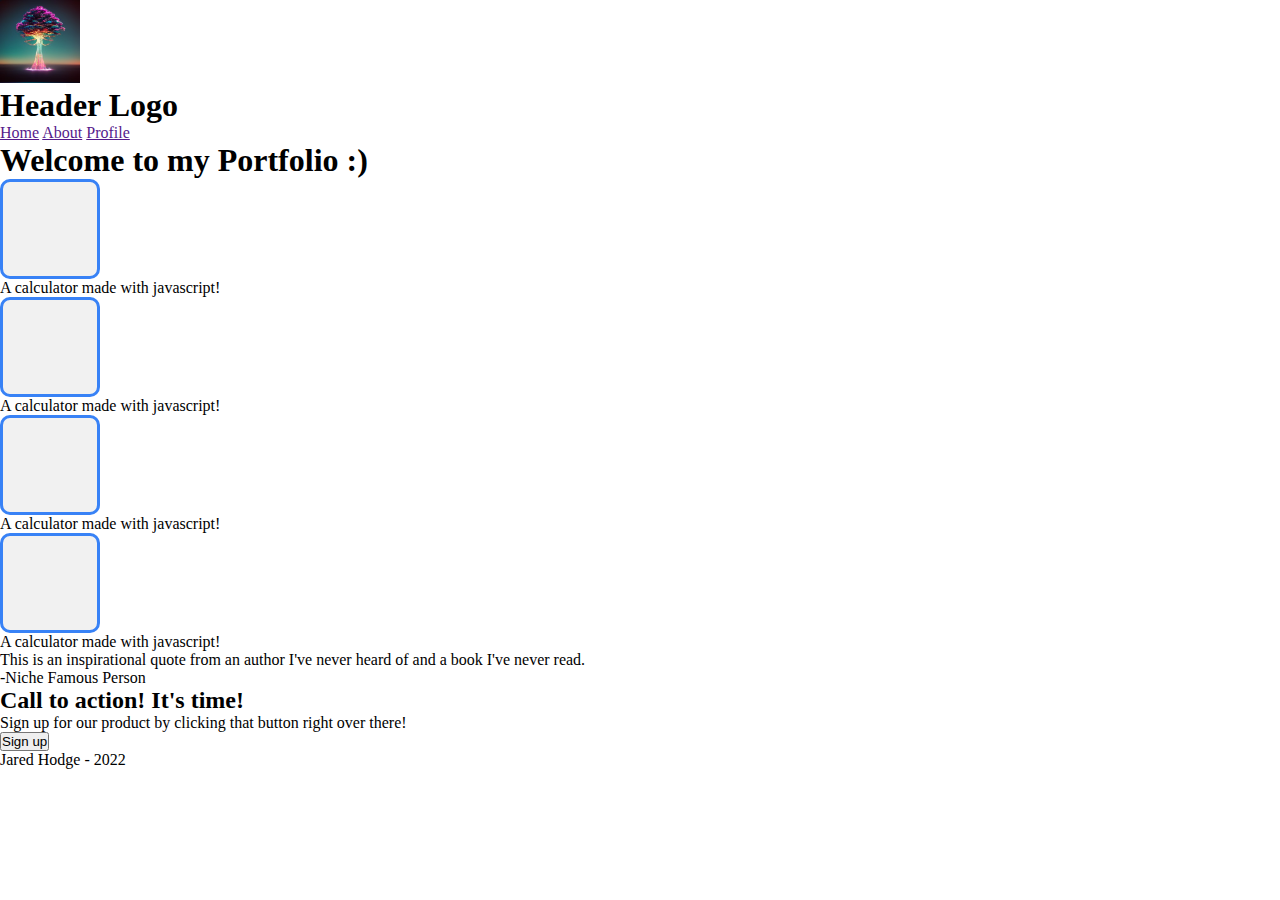
==== index.html @ a6090724 "init" ====
<!DOCTYPE html>
<html lang="en">
    <head>
        <meta charset="UTF-8">
        <meta http-equiv="X-UA-Compatible" content="IE=edge">
        <meta name="viewport" content="width=<device-width>, initial-scale=1.0">
        <title>Jared</title>
        <link rel="stylesheet" href="style.css">
    </head>
    <body>

        <header>
            <img src="./assets/logo.jpg" alt="logo">
            <h1>Header Logo</h1>
            <nav>
                <a href="">Home</a>
                <a href="">About</a>
                <a href="">Profile</a>
            </nav>
        </header>

        <div class="row">
            <div class="row-hero">
                <h1>Welcome to my Portfolio :)</h1>
            </div>
        </div>

        <div class="row">
            <div class="row-project-cards">
                <div class="card">
                    <div class="placeholder-box"></div>
                    <p>A calculator made with javascript!</p>
                </div>
                <div class="card">
                    <div class="placeholder-box"></div>
                    <p>A calculator made with javascript!</p>
                </div>
                <div class="card">
                    <div class="placeholder-box"></div>
                    <p>A calculator made with javascript!</p>
                </div>
                <div class="card">
                    <div class="placeholder-box"></div>
                    <p>A calculator made with javascript!</p>
                </div>
            </div>
        </div>

        <div class="row">
            <div class="row-quote">
                <p>This is an inspirational quote from an author I've never heard of and a book I've never read.</p>
                <p>-Niche Famous Person</p>
            </div>
        </div>

        <div class="row">
            <div class="row-signup">
                <div class="signup-box">
                    <h2>Call to action! It's time!</h2>
                    <p>Sign up for our product by clicking that button right over there!</p>
                    <button>Sign up</button>
                </div>
            </div>
        </div>

        <footer>
            <p>Jared Hodge - 2022</p>
        </footer>
        
    </body>
</html>
---- style.css ----
* {
    margin: 0;
    padding: 0;
    box-sizing: border-box;

    --blue: #3882f6;
}

header img {
    width: 80px;
}

body {
    display: flex;
    flex-direction: column;
    justify-content: space-between;
}

.row {
    display: flex;
    align-items: center;
    flex: 1;
}

.placeholder-box {
    width: 100px;
    height: 100px;
    background-color: #f1f1f1;
    border: 3px solid var(--blue);
    border-radius: 10px;

}
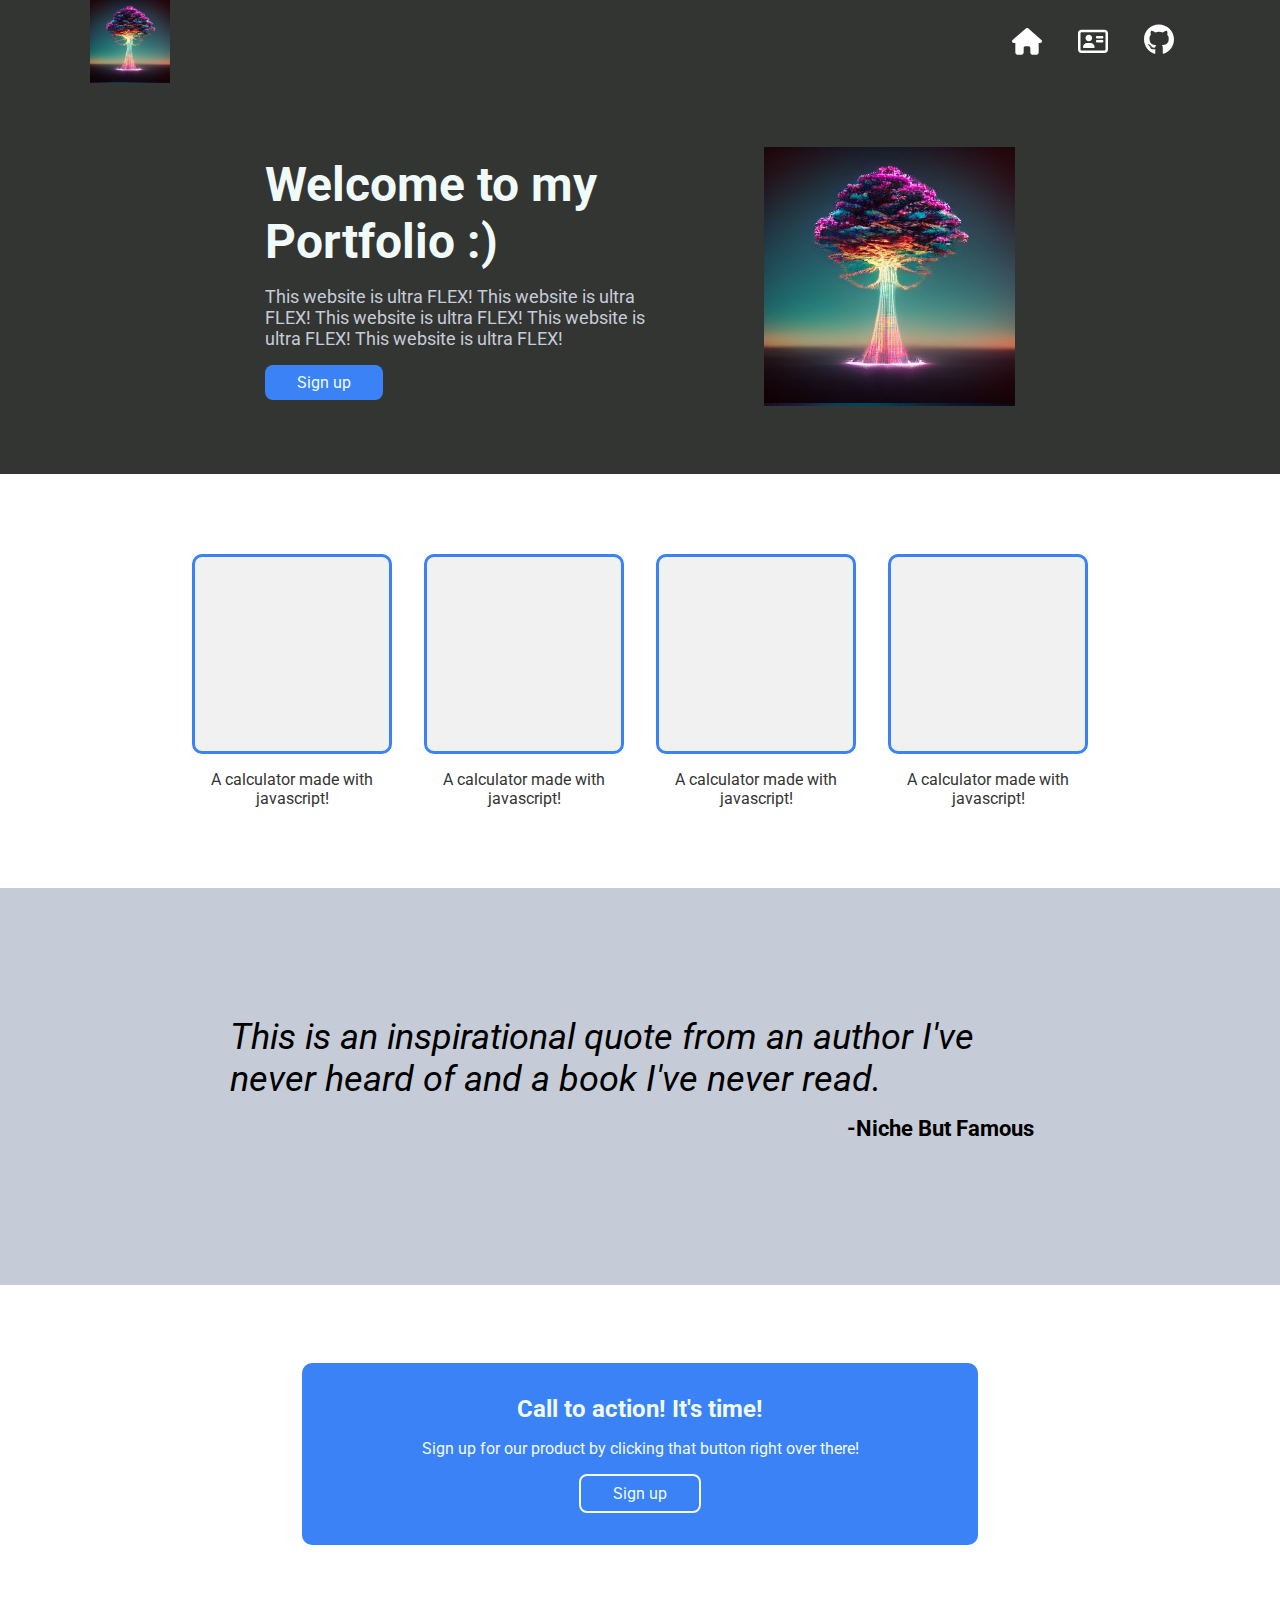
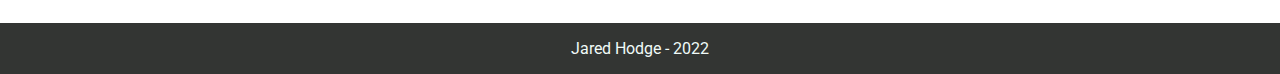
==== commit 028f274f: "init" ====
--- a/index.html
+++ b/index.html
@@ -6,22 +6,32 @@
         <meta name="viewport" content="width=<device-width>, initial-scale=1.0">
         <title>Jared</title>
         <link rel="stylesheet" href="style.css">
+        <link rel="preconnect" href="https://fonts.googleapis.com">
+<link rel="preconnect" href="https://fonts.gstatic.com" crossorigin>
+<link href="https://fonts.googleapis.com/css2?family=Roboto:ital,wght@0,400;0,700;1,300&display=swap" rel="stylesheet">
     </head>
     <body>
-
         <header>
-            <img src="./assets/logo.jpg" alt="logo">
-            <h1>Header Logo</h1>
-            <nav>
-                <a href="">Home</a>
-                <a href="">About</a>
-                <a href="">Profile</a>
-            </nav>
+            <div>
+                <img src="./assets/logo.jpg" alt="logo">
+                <nav>
+                    <a href=""><svg xmlns="http://www.w3.org/2000/svg" viewBox="0 0 576 512"><!--! Font Awesome Pro 6.2.0 by @fontawesome - https://fontawesome.com License - https://fontawesome.com/license (Commercial License) Copyright 2022 Fonticons, Inc. --><path d="M575.8 255.5c0 18-15 32.1-32 32.1h-32l.7 160.2c0 2.7-.2 5.4-.5 8.1V472c0 22.1-17.9 40-40 40H456c-1.1 0-2.2 0-3.3-.1c-1.4 .1-2.8 .1-4.2 .1H416 392c-22.1 0-40-17.9-40-40V448 384c0-17.7-14.3-32-32-32H256c-17.7 0-32 14.3-32 32v64 24c0 22.1-17.9 40-40 40H160 128.1c-1.5 0-3-.1-4.5-.2c-1.2 .1-2.4 .2-3.6 .2H104c-22.1 0-40-17.9-40-40V360c0-.9 0-1.9 .1-2.8V287.6H32c-18 0-32-14-32-32.1c0-9 3-17 10-24L266.4 8c7-7 15-8 22-8s15 2 21 7L564.8 231.5c8 7 12 15 11 24z"/></svg></a>
+                    <a href=""><svg xmlns="http://www.w3.org/2000/svg" viewBox="0 0 576 512"><!--! Font Awesome Pro 6.2.0 by @fontawesome - https://fontawesome.com License - https://fontawesome.com/license (Commercial License) Copyright 2022 Fonticons, Inc. --><path d="M208 256c35.35 0 64-28.65 64-64c0-35.35-28.65-64-64-64s-64 28.65-64 64C144 227.3 172.7 256 208 256zM464 232h-96c-13.25 0-24 10.75-24 24s10.75 24 24 24h96c13.25 0 24-10.75 24-24S477.3 232 464 232zM240 288h-64C131.8 288 96 323.8 96 368C96 376.8 103.2 384 112 384h192c8.836 0 16-7.164 16-16C320 323.8 284.2 288 240 288zM464 152h-96c-13.25 0-24 10.75-24 24s10.75 24 24 24h96c13.25 0 24-10.75 24-24S477.3 152 464 152zM512 32H64C28.65 32 0 60.65 0 96v320c0 35.35 28.65 64 64 64h448c35.35 0 64-28.65 64-64V96C576 60.65 547.3 32 512 32zM528 416c0 8.822-7.178 16-16 16H64c-8.822 0-16-7.178-16-16V96c0-8.822 7.178-16 16-16h448c8.822 0 16 7.178 16 16V416z"/></svg></a>
+                    <a href=""><svg xmlns="http://www.w3.org/2000/svg" viewBox="0 0 496 512"><!--! Font Awesome Pro 6.2.0 by @fontawesome - https://fontawesome.com License - https://fontawesome.com/license (Commercial License) Copyright 2022 Fonticons, Inc. --><path d="M165.9 397.4c0 2-2.3 3.6-5.2 3.6-3.3.3-5.6-1.3-5.6-3.6 0-2 2.3-3.6 5.2-3.6 3-.3 5.6 1.3 5.6 3.6zm-31.1-4.5c-.7 2 1.3 4.3 4.3 4.9 2.6 1 5.6 0 6.2-2s-1.3-4.3-4.3-5.2c-2.6-.7-5.5.3-6.2 2.3zm44.2-1.7c-2.9.7-4.9 2.6-4.6 4.9.3 2 2.9 3.3 5.9 2.6 2.9-.7 4.9-2.6 4.6-4.6-.3-1.9-3-3.2-5.9-2.9zM244.8 8C106.1 8 0 113.3 0 252c0 110.9 69.8 205.8 169.5 239.2 12.8 2.3 17.3-5.6 17.3-12.1 0-6.2-.3-40.4-.3-61.4 0 0-70 15-84.7-29.8 0 0-11.4-29.1-27.8-36.6 0 0-22.9-15.7 1.6-15.4 0 0 24.9 2 38.6 25.8 21.9 38.6 58.6 27.5 72.9 20.9 2.3-16 8.8-27.1 16-33.7-55.9-6.2-112.3-14.3-112.3-110.5 0-27.5 7.6-41.3 23.6-58.9-2.6-6.5-11.1-33.3 2.6-67.9 20.9-6.5 69 27 69 27 20-5.6 41.5-8.5 62.8-8.5s42.8 2.9 62.8 8.5c0 0 48.1-33.6 69-27 13.7 34.7 5.2 61.4 2.6 67.9 16 17.7 25.8 31.5 25.8 58.9 0 96.5-58.9 104.2-114.8 110.5 9.2 7.9 17 22.9 17 46.4 0 33.7-.3 75.4-.3 83.6 0 6.5 4.6 14.4 17.3 12.1C428.2 457.8 496 362.9 496 252 496 113.3 383.5 8 244.8 8zM97.2 352.9c-1.3 1-1 3.3.7 5.2 1.6 1.6 3.9 2.3 5.2 1 1.3-1 1-3.3-.7-5.2-1.6-1.6-3.9-2.3-5.2-1zm-10.8-8.1c-.7 1.3.3 2.9 2.3 3.9 1.6 1 3.6.7 4.3-.7.7-1.3-.3-2.9-2.3-3.9-2-.6-3.6-.3-4.3.7zm32.4 35.6c-1.6 1.3-1 4.3 1.3 6.2 2.3 2.3 5.2 2.6 6.5 1 1.3-1.3.7-4.3-1.3-6.2-2.2-2.3-5.2-2.6-6.5-1zm-11.4-14.7c-1.6 1-1.6 3.6 0 5.9 1.6 2.3 4.3 3.3 5.6 2.3 1.6-1.3 1.6-3.9 0-6.2-1.4-2.3-4-3.3-5.6-2z"/></svg></a>
+                </nav>
+            </div>
         </header>
 
-        <div class="row">
-            <div class="row-hero">
-                <h1>Welcome to my Portfolio :)</h1>
+        <div class="row-hero">
+            <div class="row-hero-content">
+                <div class="hero-left">
+                    <h1>Welcome to my Portfolio :)</h1>
+                    <p>This website is ultra FLEX! This website is ultra FLEX! This website is ultra FLEX! This website is ultra FLEX! This website is ultra FLEX!</p> 
+                    <button>Sign up</button>
+                </div>
+                <div>
+                    <img src="./assets/logo.jpg" alt="logo">
+                </div>
             </div>
         </div>
 
@@ -46,10 +56,10 @@
             </div>
         </div>
 
-        <div class="row">
-            <div class="row-quote">
+        <div class="row-quote">
+            <div>
                 <p>This is an inspirational quote from an author I've never heard of and a book I've never read.</p>
-                <p>-Niche Famous Person</p>
+                <p class="quote-author">-Niche But Famous</p>
             </div>
         </div>
 
@@ -62,10 +72,9 @@
                 </div>
             </div>
         </div>
-
+    
         <footer>
             <p>Jared Hodge - 2022</p>
         </footer>
-        
     </body>
 </html>--- a/style.css
+++ b/style.css
@@ -2,12 +2,12 @@
     margin: 0;
     padding: 0;
     box-sizing: border-box;
+    font-family: 'Roboto', sans-serif;
 
-    --blue: #3882f6;
-}
-
-header img {
-    width: 80px;
+    --blue: #3A82F6;
+    --dark-pri: #333533;
+    --gray: #c6ccd7;
+    --light: #f0faf8;
 }
 
 body {
@@ -16,17 +16,168 @@
     justify-content: space-between;
 }
 
+header {
+    background-color: var( --dark-pri );
+}
+
+header div{
+    display: flex;
+    justify-content: space-between;
+    align-items: center;
+    max-width: 1100px;
+    margin: 0 auto;
+}
+
+header img {
+    width: 80px;
+}
+
+header a {
+    text-decoration: none;
+    color: var( --gray );
+    padding: 1rem;
+}
+
+a svg {
+    width: 30px;
+    fill: white;
+}
+
+footer {
+    display: flex;
+    justify-content: center;
+    padding: 1rem;
+    background-color: var(--dark-pri);
+    color: var(--light);
+}
+
+button {
+    border-color: white;
+    border: 2px solid;
+    border-radius: 8px;
+    padding: 8px 32px;
+    background-color: var(--blue);
+    color: var(--light);
+    font-size: 16px;
+}
+
 .row {
     display: flex;
+    justify-content: center;
+    padding: 1rem;
+}
+
+.row-project-cards {
+    display: flex;
+    flex-wrap: wrap;
+    justify-content: center;
     align-items: center;
-    flex: 1;
+    padding: 4rem 0;
+    gap: 2rem;
+}
+
+.card {
+    display: flex;
+    flex: 0 0 200px;
+    flex-direction: column;
+    gap: 1rem;
+    align-items: center;
+    text-align: center;
+    color: var(--dark-pri)
+}
+
+.row-hero {
+    padding: 4em;
+    display: flex;
+    justify-content: center;
+    align-items: center;
+    background-color: var( --dark-pri );
+    color: var(--light);
+}
+
+.row-hero-content {
+    display: flex;
+    justify-content: center;
+    align-items: center;
+    gap: 6rem;
+    flex-wrap: wrap;
+}
+
+.hero-left {
+    max-width: 35%;
+    min-width: 300px;
+
+}
+
+.hero-left h1 {
+    font-size: 48px;
+    margin-bottom: 1rem;
+}
+
+.hero-left p {
+    font-size: 18px;
+    margin-bottom: 1rem;
+    color: var(--gray);
+}
+
+.hero-left button {
+    border: 0px;
 }
 
 .placeholder-box {
-    width: 100px;
-    height: 100px;
+    width: 200px;
+    height: 200px;
     background-color: #f1f1f1;
     border: 3px solid var(--blue);
     border-radius: 10px;
 
-}+}
+
+.signup-box {
+    display: flex;
+    background-color: var(--blue);
+    border-radius: 10px;
+    flex-direction: column;
+    justify-content: center;
+    align-items: center;
+    gap: 1rem;
+    padding: 2rem;
+    color: var(--light);
+}
+
+.row-quote {
+    display: flex;
+    justify-content: center;
+    align-items: center;
+    padding: 10%;
+    background-color: var(--gray);
+
+}
+
+.row-quote > div {
+    width: 80%;
+    display: flex;
+    flex-direction: column;
+    max-width: 1000px;
+
+}
+
+.row-quote > div > p {
+    font-size: 36px;
+    font-style: italic;
+}
+.row-quote div .quote-author {
+    font-size: 22px;
+    font-style: normal;
+    font-weight: bold;
+    align-self: flex-end;
+    padding: 1rem;
+}
+.row-signup {
+    padding: 5%;
+    max-width: 800px;
+    flex: 1;
+}
+
+
+
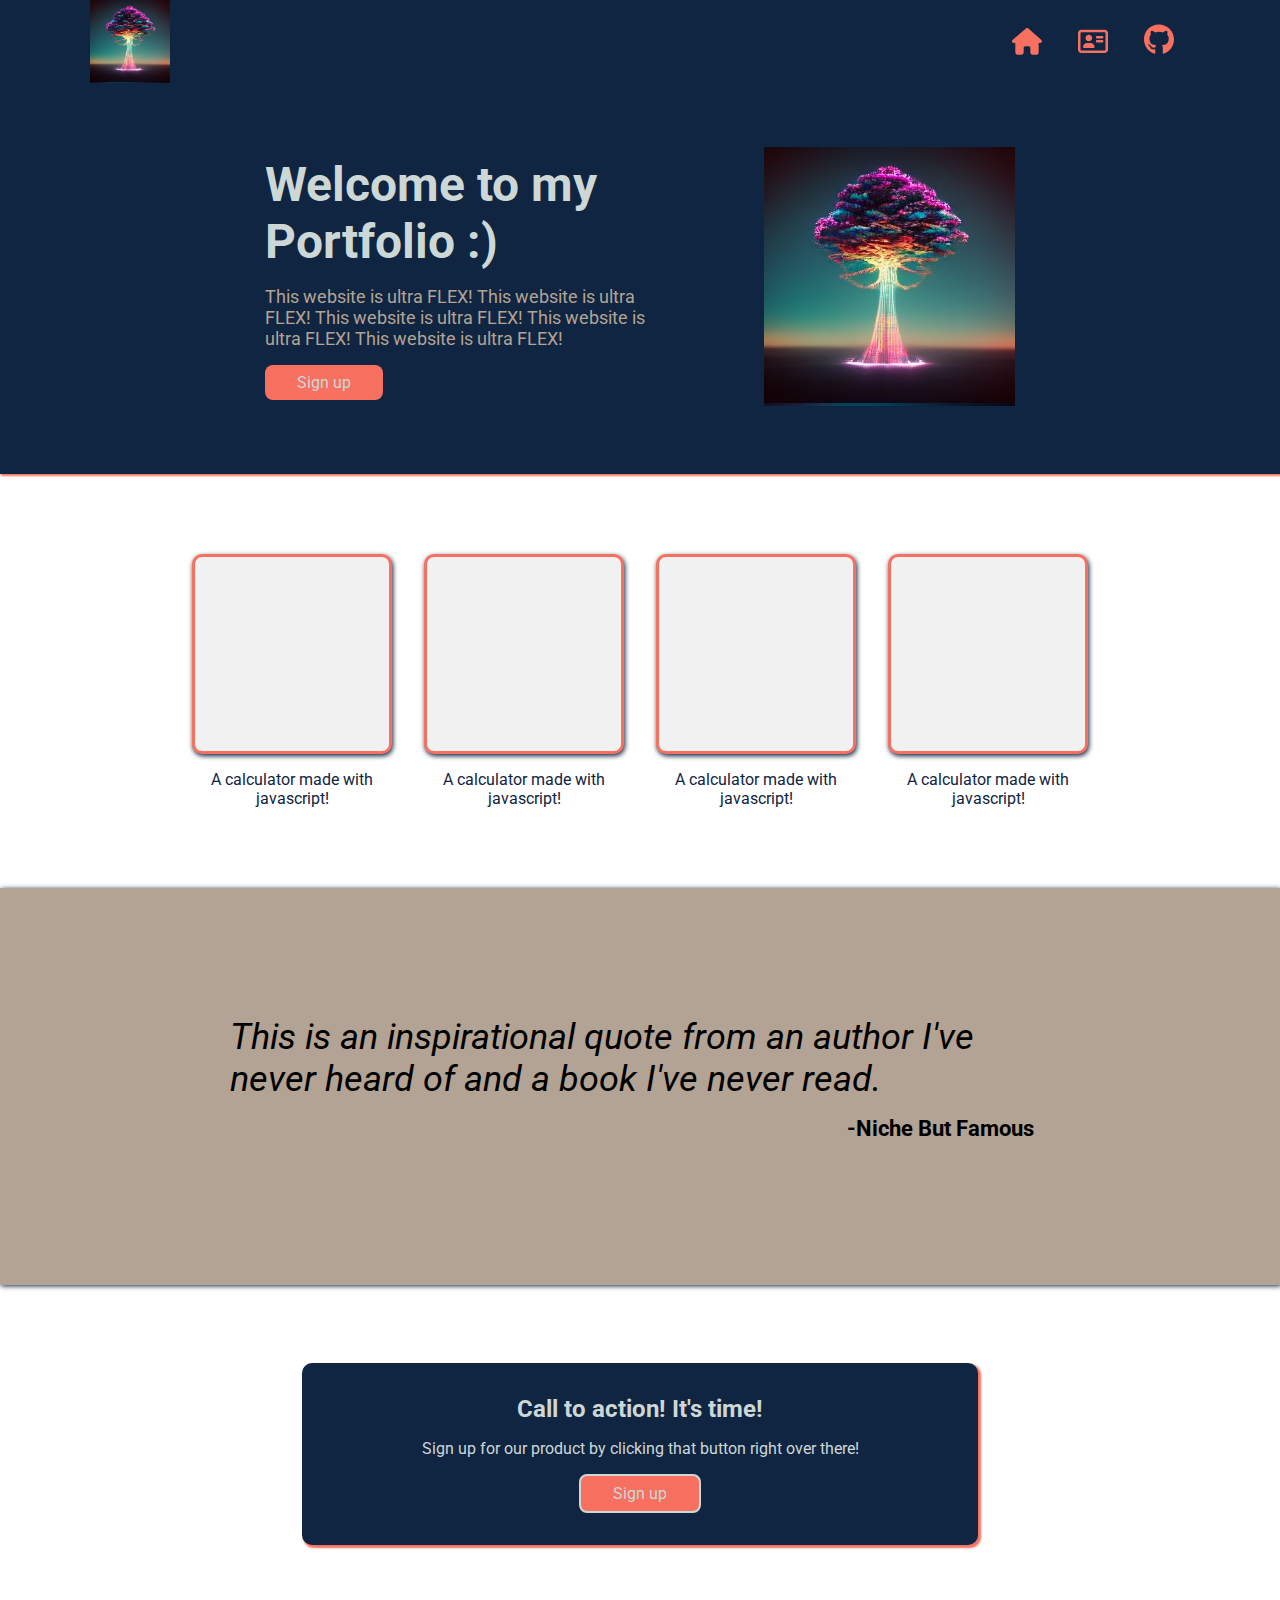
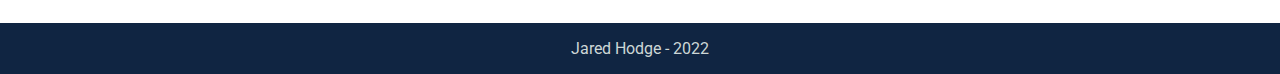
==== commit 8e96b1e5: "Change contact card and github link to point to my linkedin and github pages." ====
--- a/index.html
+++ b/index.html
@@ -16,8 +16,11 @@
                 <img src="./assets/logo.jpg" alt="logo">
                 <nav>
                     <a href=""><svg xmlns="http://www.w3.org/2000/svg" viewBox="0 0 576 512"><!--! Font Awesome Pro 6.2.0 by @fontawesome - https://fontawesome.com License - https://fontawesome.com/license (Commercial License) Copyright 2022 Fonticons, Inc. --><path d="M575.8 255.5c0 18-15 32.1-32 32.1h-32l.7 160.2c0 2.7-.2 5.4-.5 8.1V472c0 22.1-17.9 40-40 40H456c-1.1 0-2.2 0-3.3-.1c-1.4 .1-2.8 .1-4.2 .1H416 392c-22.1 0-40-17.9-40-40V448 384c0-17.7-14.3-32-32-32H256c-17.7 0-32 14.3-32 32v64 24c0 22.1-17.9 40-40 40H160 128.1c-1.5 0-3-.1-4.5-.2c-1.2 .1-2.4 .2-3.6 .2H104c-22.1 0-40-17.9-40-40V360c0-.9 0-1.9 .1-2.8V287.6H32c-18 0-32-14-32-32.1c0-9 3-17 10-24L266.4 8c7-7 15-8 22-8s15 2 21 7L564.8 231.5c8 7 12 15 11 24z"/></svg></a>
-                    <a href=""><svg xmlns="http://www.w3.org/2000/svg" viewBox="0 0 576 512"><!--! Font Awesome Pro 6.2.0 by @fontawesome - https://fontawesome.com License - https://fontawesome.com/license (Commercial License) Copyright 2022 Fonticons, Inc. --><path d="M208 256c35.35 0 64-28.65 64-64c0-35.35-28.65-64-64-64s-64 28.65-64 64C144 227.3 172.7 256 208 256zM464 232h-96c-13.25 0-24 10.75-24 24s10.75 24 24 24h96c13.25 0 24-10.75 24-24S477.3 232 464 232zM240 288h-64C131.8 288 96 323.8 96 368C96 376.8 103.2 384 112 384h192c8.836 0 16-7.164 16-16C320 323.8 284.2 288 240 288zM464 152h-96c-13.25 0-24 10.75-24 24s10.75 24 24 24h96c13.25 0 24-10.75 24-24S477.3 152 464 152zM512 32H64C28.65 32 0 60.65 0 96v320c0 35.35 28.65 64 64 64h448c35.35 0 64-28.65 64-64V96C576 60.65 547.3 32 512 32zM528 416c0 8.822-7.178 16-16 16H64c-8.822 0-16-7.178-16-16V96c0-8.822 7.178-16 16-16h448c8.822 0 16 7.178 16 16V416z"/></svg></a>
-                    <a href=""><svg xmlns="http://www.w3.org/2000/svg" viewBox="0 0 496 512"><!--! Font Awesome Pro 6.2.0 by @fontawesome - https://fontawesome.com License - https://fontawesome.com/license (Commercial License) Copyright 2022 Fonticons, Inc. --><path d="M165.9 397.4c0 2-2.3 3.6-5.2 3.6-3.3.3-5.6-1.3-5.6-3.6 0-2 2.3-3.6 5.2-3.6 3-.3 5.6 1.3 5.6 3.6zm-31.1-4.5c-.7 2 1.3 4.3 4.3 4.9 2.6 1 5.6 0 6.2-2s-1.3-4.3-4.3-5.2c-2.6-.7-5.5.3-6.2 2.3zm44.2-1.7c-2.9.7-4.9 2.6-4.6 4.9.3 2 2.9 3.3 5.9 2.6 2.9-.7 4.9-2.6 4.6-4.6-.3-1.9-3-3.2-5.9-2.9zM244.8 8C106.1 8 0 113.3 0 252c0 110.9 69.8 205.8 169.5 239.2 12.8 2.3 17.3-5.6 17.3-12.1 0-6.2-.3-40.4-.3-61.4 0 0-70 15-84.7-29.8 0 0-11.4-29.1-27.8-36.6 0 0-22.9-15.7 1.6-15.4 0 0 24.9 2 38.6 25.8 21.9 38.6 58.6 27.5 72.9 20.9 2.3-16 8.8-27.1 16-33.7-55.9-6.2-112.3-14.3-112.3-110.5 0-27.5 7.6-41.3 23.6-58.9-2.6-6.5-11.1-33.3 2.6-67.9 20.9-6.5 69 27 69 27 20-5.6 41.5-8.5 62.8-8.5s42.8 2.9 62.8 8.5c0 0 48.1-33.6 69-27 13.7 34.7 5.2 61.4 2.6 67.9 16 17.7 25.8 31.5 25.8 58.9 0 96.5-58.9 104.2-114.8 110.5 9.2 7.9 17 22.9 17 46.4 0 33.7-.3 75.4-.3 83.6 0 6.5 4.6 14.4 17.3 12.1C428.2 457.8 496 362.9 496 252 496 113.3 383.5 8 244.8 8zM97.2 352.9c-1.3 1-1 3.3.7 5.2 1.6 1.6 3.9 2.3 5.2 1 1.3-1 1-3.3-.7-5.2-1.6-1.6-3.9-2.3-5.2-1zm-10.8-8.1c-.7 1.3.3 2.9 2.3 3.9 1.6 1 3.6.7 4.3-.7.7-1.3-.3-2.9-2.3-3.9-2-.6-3.6-.3-4.3.7zm32.4 35.6c-1.6 1.3-1 4.3 1.3 6.2 2.3 2.3 5.2 2.6 6.5 1 1.3-1.3.7-4.3-1.3-6.2-2.2-2.3-5.2-2.6-6.5-1zm-11.4-14.7c-1.6 1-1.6 3.6 0 5.9 1.6 2.3 4.3 3.3 5.6 2.3 1.6-1.3 1.6-3.9 0-6.2-1.4-2.3-4-3.3-5.6-2z"/></svg></a>
+                    <a href="https://www.linkedin.com/in/jaredseavyhodge/">
+                        <svg xmlns="http://www.w3.org/2000/svg" viewBox="0 0 576 512"><!--! Font Awesome Pro 6.2.0 by @fontawesome - https://fontawesome.com License - https://fontawesome.com/license (Commercial License) Copyright 2022 Fonticons, Inc. --><path d="M208 256c35.35 0 64-28.65 64-64c0-35.35-28.65-64-64-64s-64 28.65-64 64C144 227.3 172.7 256 208 256zM464 232h-96c-13.25 0-24 10.75-24 24s10.75 24 24 24h96c13.25 0 24-10.75 24-24S477.3 232 464 232zM240 288h-64C131.8 288 96 323.8 96 368C96 376.8 103.2 384 112 384h192c8.836 0 16-7.164 16-16C320 323.8 284.2 288 240 288zM464 152h-96c-13.25 0-24 10.75-24 24s10.75 24 24 24h96c13.25 0 24-10.75 24-24S477.3 152 464 152zM512 32H64C28.65 32 0 60.65 0 96v320c0 35.35 28.65 64 64 64h448c35.35 0 64-28.65 64-64V96C576 60.65 547.3 32 512 32zM528 416c0 8.822-7.178 16-16 16H64c-8.822 0-16-7.178-16-16V96c0-8.822 7.178-16 16-16h448c8.822 0 16 7.178 16 16V416z"/></svg></a>
+                    <a href="https://github.com/jaredseavyhodge">
+                        <svg xmlns="http://www.w3.org/2000/svg" viewBox="0 0 496 512"><!--! Font Awesome Pro 6.2.0 by @fontawesome - https://fontawesome.com License - https://fontawesome.com/license (Commercial License) Copyright 2022 Fonticons, Inc. --><path d="M165.9 397.4c0 2-2.3 3.6-5.2 3.6-3.3.3-5.6-1.3-5.6-3.6 0-2 2.3-3.6 5.2-3.6 3-.3 5.6 1.3 5.6 3.6zm-31.1-4.5c-.7 2 1.3 4.3 4.3 4.9 2.6 1 5.6 0 6.2-2s-1.3-4.3-4.3-5.2c-2.6-.7-5.5.3-6.2 2.3zm44.2-1.7c-2.9.7-4.9 2.6-4.6 4.9.3 2 2.9 3.3 5.9 2.6 2.9-.7 4.9-2.6 4.6-4.6-.3-1.9-3-3.2-5.9-2.9zM244.8 8C106.1 8 0 113.3 0 252c0 110.9 69.8 205.8 169.5 239.2 12.8 2.3 17.3-5.6 17.3-12.1 0-6.2-.3-40.4-.3-61.4 0 0-70 15-84.7-29.8 0 0-11.4-29.1-27.8-36.6 0 0-22.9-15.7 1.6-15.4 0 0 24.9 2 38.6 25.8 21.9 38.6 58.6 27.5 72.9 20.9 2.3-16 8.8-27.1 16-33.7-55.9-6.2-112.3-14.3-112.3-110.5 0-27.5 7.6-41.3 23.6-58.9-2.6-6.5-11.1-33.3 2.6-67.9 20.9-6.5 69 27 69 27 20-5.6 41.5-8.5 62.8-8.5s42.8 2.9 62.8 8.5c0 0 48.1-33.6 69-27 13.7 34.7 5.2 61.4 2.6 67.9 16 17.7 25.8 31.5 25.8 58.9 0 96.5-58.9 104.2-114.8 110.5 9.2 7.9 17 22.9 17 46.4 0 33.7-.3 75.4-.3 83.6 0 6.5 4.6 14.4 17.3 12.1C428.2 457.8 496 362.9 496 252 496 113.3 383.5 8 244.8 8zM97.2 352.9c-1.3 1-1 3.3.7 5.2 1.6 1.6 3.9 2.3 5.2 1 1.3-1 1-3.3-.7-5.2-1.6-1.6-3.9-2.3-5.2-1zm-10.8-8.1c-.7 1.3.3 2.9 2.3 3.9 1.6 1 3.6.7 4.3-.7.7-1.3-.3-2.9-2.3-3.9-2-.6-3.6-.3-4.3.7zm32.4 35.6c-1.6 1.3-1 4.3 1.3 6.2 2.3 2.3 5.2 2.6 6.5 1 1.3-1.3.7-4.3-1.3-6.2-2.2-2.3-5.2-2.6-6.5-1zm-11.4-14.7c-1.6 1-1.6 3.6 0 5.9 1.6 2.3 4.3 3.3 5.6 2.3 1.6-1.3 1.6-3.9 0-6.2-1.4-2.3-4-3.3-5.6-2z"/></svg>
+                    </a>
                 </nav>
             </div>
         </header>
--- a/style.css
+++ b/style.css
@@ -4,10 +4,10 @@
     box-sizing: border-box;
     font-family: 'Roboto', sans-serif;
 
-    --blue: #3A82F6;
-    --dark-pri: #333533;
-    --gray: #c6ccd7;
-    --light: #f0faf8;
+    --orange: #f87060;
+    --darkblue: #102542;
+    --tan: #b3a394;
+    --light: #cdd7d6;
 }
 
 body {
@@ -17,7 +17,7 @@
 }
 
 header {
-    background-color: var( --dark-pri );
+    background-color: var( --darkblue );
 }
 
 header div{
@@ -34,20 +34,20 @@
 
 header a {
     text-decoration: none;
-    color: var( --gray );
+    color: var( --tan );
     padding: 1rem;
 }
 
 a svg {
     width: 30px;
-    fill: white;
+    fill: #f87060;
 }
 
 footer {
     display: flex;
     justify-content: center;
     padding: 1rem;
-    background-color: var(--dark-pri);
+    background-color: var(--darkblue);
     color: var(--light);
 }
 
@@ -56,7 +56,7 @@
     border: 2px solid;
     border-radius: 8px;
     padding: 8px 32px;
-    background-color: var(--blue);
+    background-color: var(--orange);
     color: var(--light);
     font-size: 16px;
 }
@@ -83,7 +83,7 @@
     gap: 1rem;
     align-items: center;
     text-align: center;
-    color: var(--dark-pri)
+    color: var(--darkblue);
 }
 
 .row-hero {
@@ -91,8 +91,10 @@
     display: flex;
     justify-content: center;
     align-items: center;
-    background-color: var( --dark-pri );
+    background-color: var( --darkblue );
     color: var(--light);
+    box-shadow: 1px 2px 2px 0px var(--orange);
+
 }
 
 .row-hero-content {
@@ -101,6 +103,7 @@
     align-items: center;
     gap: 6rem;
     flex-wrap: wrap;
+    
 }
 
 .hero-left {
@@ -117,7 +120,7 @@
 .hero-left p {
     font-size: 18px;
     margin-bottom: 1rem;
-    color: var(--gray);
+    color: var(--tan);
 }
 
 .hero-left button {
@@ -128,15 +131,17 @@
     width: 200px;
     height: 200px;
     background-color: #f1f1f1;
-    border: 3px solid var(--blue);
+    border: 3px solid var(--orange);
     border-radius: 10px;
+    box-shadow: 1px 2px 5px 0 var(--darkblue);
 
 }
 
 .signup-box {
     display: flex;
-    background-color: var(--blue);
+    background-color: var(--darkblue);
     border-radius: 10px;
+    box-shadow: 2px 2px 2px 1px var(--orange);
     flex-direction: column;
     justify-content: center;
     align-items: center;
@@ -150,8 +155,8 @@
     justify-content: center;
     align-items: center;
     padding: 10%;
-    background-color: var(--gray);
-
+    background-color: var(--tan);
+    box-shadow: 1px 1px 5px 0px var(--darkblue);
 }
 
 .row-quote > div {
